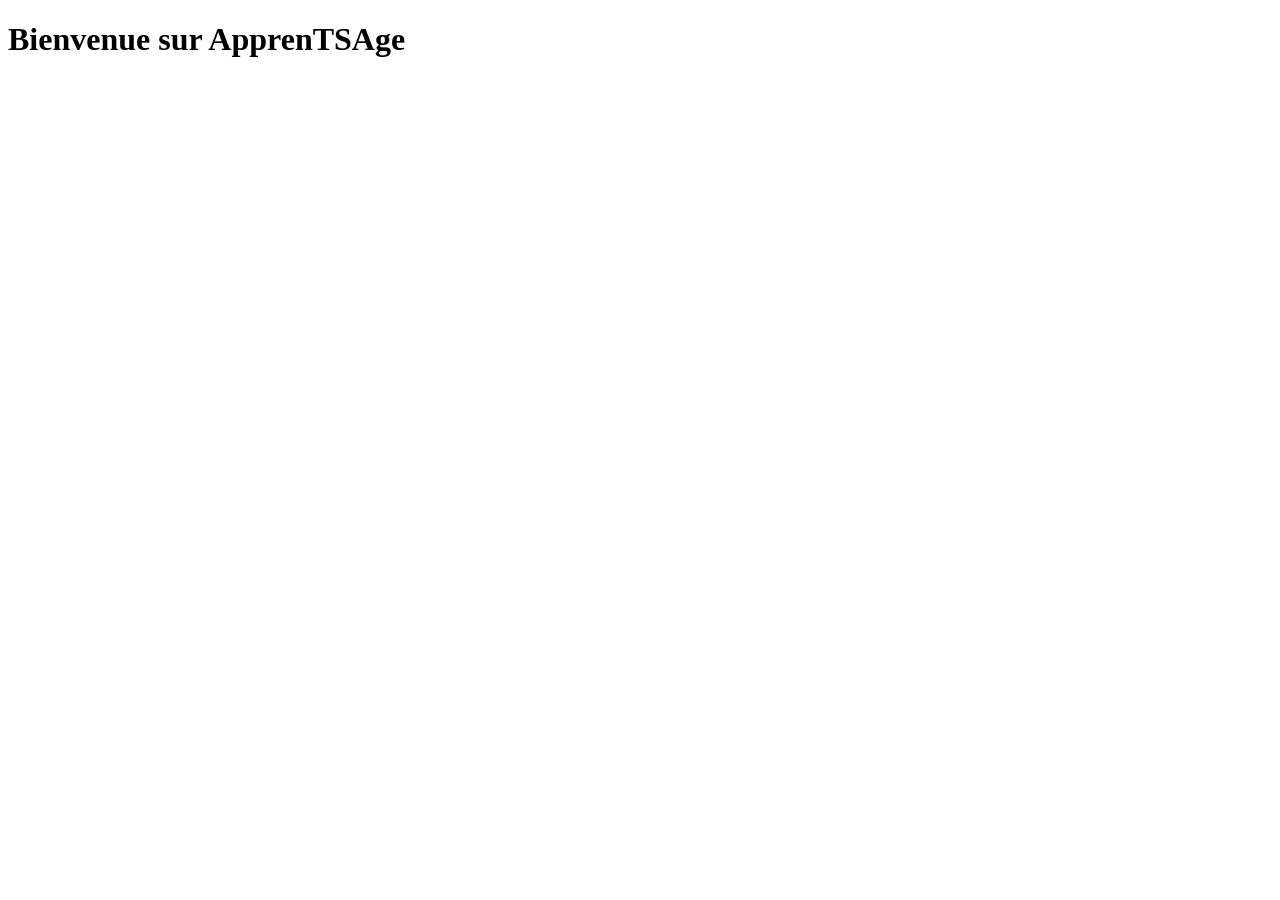
==== index.html @ b51915af "index" ====
<!DOCTYPE html>
<html lang="fr">
<head>
    <meta charset="UTF-8">
    <meta name="viewport" content="width=device-width, initial-scale=1.0">
    <title>ApprenTSAge</title>
</head>
<body>
    <h1>Bienvenue sur ApprenTSAge</h1>
</html>
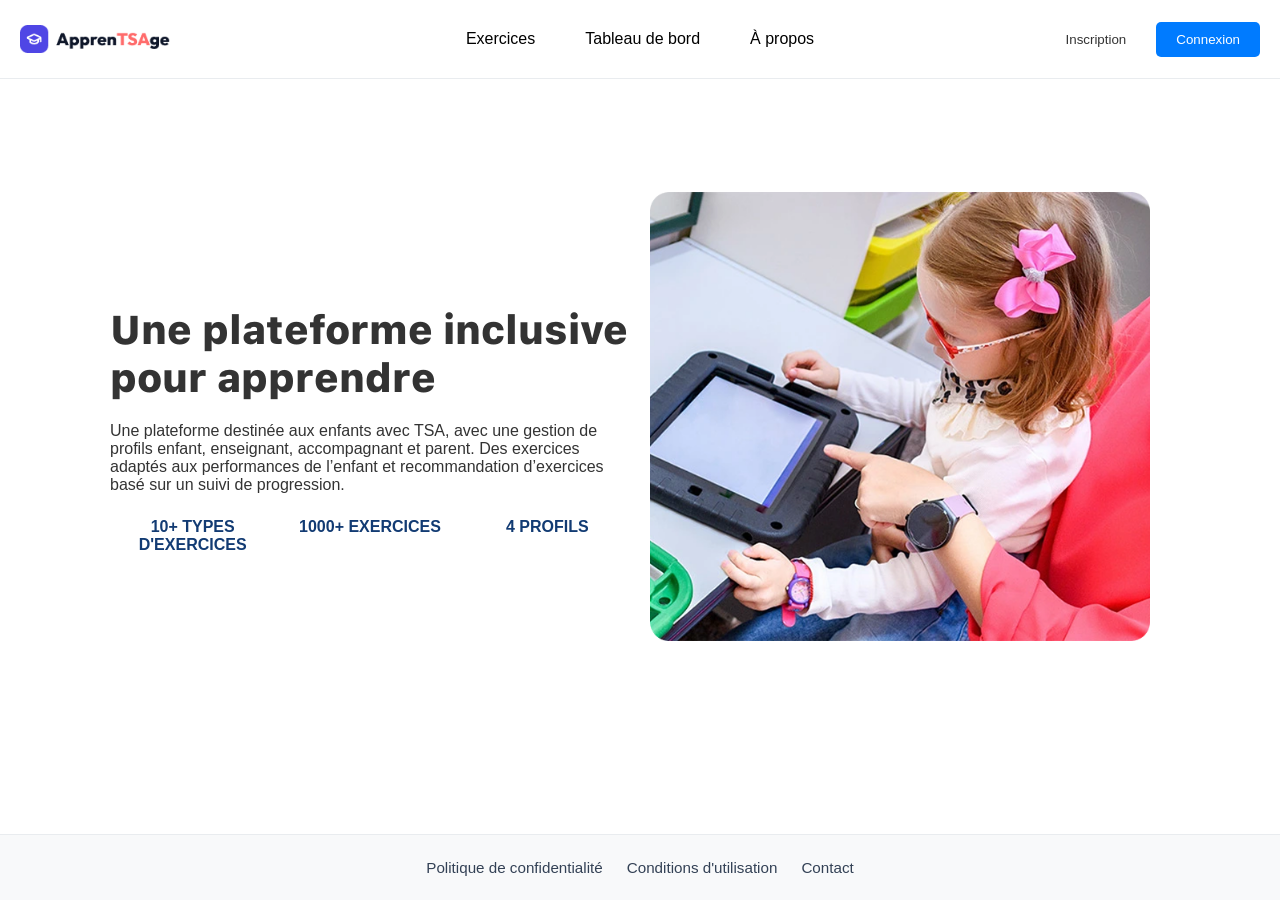
==== commit cfb9663b: "Add current version of the projet for clients tests" ====
--- a/index.html
+++ b/index.html
@@ -1,10 +1,30 @@
 <!DOCTYPE html>
 <html lang="fr">
-<head>
-    <meta charset="UTF-8">
-    <meta name="viewport" content="width=device-width, initial-scale=1.0">
-    <title>ApprenTSAge</title>
-</head>
-<body>
-    <h1>Bienvenue sur ApprenTSAge</h1>
+    <head>
+        <meta charset="UTF-8">
+        <meta name="viewport" content="width=device-width, initial-scale=1.0">
+        <title>ApprenTSAge</title>
+        <link rel="stylesheet" href="/stylesHeader.css">
+        <link rel="stylesheet" href="/stylesFooter.css">
+        <link rel="stylesheet" href="/stylesIndex.css">
+    </head>
+    <body>
+        <div id="site-header"></div>
+        <div id="hero">
+            <div id="heroLeft">
+                <h1>Une plateforme inclusive pour apprendre</h1>
+                <p>Une plateforme destinée aux enfants avec TSA, avec une gestion de profils enfant, enseignant, accompagnant et parent. Des exercices adaptés aux performances de l’enfant et recommandation d’exercices basé sur un suivi de progression.</p>
+                <div id="textPanels">
+                    <p>10+ TYPES D'EXERCICES</p>
+                    <p>1000+ EXERCICES</p>
+                    <p>4 PROFILS</p>
+                </div>
+            </div>
+            <div id="heroRight">
+                <img src="/img/hero-right.png" alt="Illustration de l'application">
+            </div>
+        </div>
+        <div id="site-footer"></div>
+        <script src="/components.js"></script>
+    </body>
 </html>
--- a/stylesHeader.css
+++ b/stylesHeader.css
@@ -0,0 +1,91 @@
+@font-face{
+    font-family: "Chalkboard";
+    src: url("fonts/Chalkboard-Regular.ttf");
+    font-weight: 100 900;
+}
+
+header {
+    background-color: #ffffff;
+    color: #333;
+    padding: 20px;
+    display: grid;
+    grid-template-columns: 1fr auto 1fr;
+    align-items: center;
+    border-bottom: 1px solid #e9ecef;
+}
+
+.headerLogo {
+    width: 150px;
+}
+
+.headerLogo img {
+    display: block;
+    width: 100%;
+    height: auto;
+}
+
+.headerButtons {
+    display: flex;
+    justify-content: center;
+    gap: 10px;
+}
+
+.headerUser {
+    display: flex;
+    justify-self: end;
+    align-items: center;
+    gap: 10px;
+}
+
+
+#loginButton {
+    background-color: #007bff;
+    color: #fff;
+    border: none;
+    padding: 10px 20px;
+    cursor: pointer;
+    border-radius: 5px;
+}
+
+#loginButton:hover {
+    background-color: #0056b3;
+}
+
+#logoutButton {
+    background-color: #007bff;
+    color: #fff;
+    border: none;
+    padding: 10px 20px;
+    cursor: pointer;
+    border-radius: 5px;
+}
+
+#logoutButton:hover {
+    background-color: #0056b3;
+}
+
+#registerButton {
+    background-color: #ffffff;
+    color: #333;
+    border: none;
+    padding: 10px 20px;
+    cursor: pointer;
+    border-radius: 5px;
+}
+
+#registerButton:hover {
+    background-color: #e9ecef;
+}
+
+.headerButtons button {
+    font-size: 16px;
+    padding: 10px 20px;
+    border-radius: 5px;
+    border: none;
+    cursor: pointer;
+    background-color: #ffffff;
+}
+
+.headerButtons button:hover {
+    background-color: #e9ecef;
+}
--- a/stylesFooter.css
+++ b/stylesFooter.css
@@ -0,0 +1,43 @@
+body {
+    min-height: 100vh;
+    display: flex;
+    flex-direction: column;
+    margin: 0;
+}
+
+#site-footer {
+    margin-top: auto;
+}
+
+footer {
+    background-color: #f8f9fa;
+    color: #334155;
+    padding: 24px max(20px, calc((100% - 1200px) / 2));
+    box-sizing: border-box;
+    border-top: 1px solid #e9ecef;
+}
+
+.footerContent {
+    display: flex;
+    justify-content: center;
+    align-items: center;
+}
+
+.footerLinks {
+    display: flex;
+    flex-wrap: wrap;
+    justify-content: center;
+    gap: 12px 24px;
+}
+
+.footerLinks a {
+    color: inherit;
+    font-size: 0.95rem;
+    text-decoration: none;
+}
+
+.footerLinks a:hover,
+.footerLinks a:focus-visible {
+    color: #007bff;
+    text-decoration: underline;
+}
--- a/stylesIndex.css
+++ b/stylesIndex.css
@@ -0,0 +1,81 @@
+@font-face{
+    font-family: "Chalkboard";
+    src: url("fonts/Chalkboard-Regular.ttf");
+    font-weight: 100 900;
+}
+
+@font-face{
+    font-family: "SF Pro Display";
+    src: url("fonts/SF-Pro-Display-Regular.otf");
+    font-weight: 100 900;
+}
+
+@font-face{
+    font-family: "SF Pro Heavy";
+    src: url("fonts/SF-Pro-Text-Heavy.otf");
+    font-weight: 100 900;
+}
+body {
+    margin: 0;
+    padding: 0;
+    font-family: "San Francisco Pro Display", Arial, sans-serif;
+    background-color: #ffffff;
+    color: #333;
+}
+
+
+#hero {
+    background-color: #ffffff;
+    padding: 100px max(20px, calc((100% - 1060px) / 2));
+    display: grid;
+    grid-template-columns: repeat(2, minmax(0, 1fr));
+    align-items: center;
+    gap: 20px;
+    min-height: 75vh;
+    box-sizing: border-box;
+}
+
+#heroLeft {
+    text-align: left;
+}
+
+#heroRight {
+    text-align: center;
+}
+
+#heroRight img {
+    display: block;
+    width: 100%;
+    max-width: 500px;
+    height: auto;
+    margin: 0;
+}
+
+h1 {
+    font-size: 2.5rem;
+    margin-bottom: 20px;
+    font-family: "SF Pro Heavy", Arial, sans-serif;
+}
+
+#textPanels {
+    display: grid;
+    grid-template-columns: repeat(3, minmax(0, 1fr));
+    gap: 12px;
+    margin-top: 24px;
+}
+
+#textPanels p {
+    margin: 0;
+    color: #123b73;
+    font-weight: 700;
+    text-align: center;
+}
+
+
+
+@media (max-width: 700px) {
+    #hero {
+        grid-template-columns: 1fr;
+        padding: 60px 20px;
+    }
+}
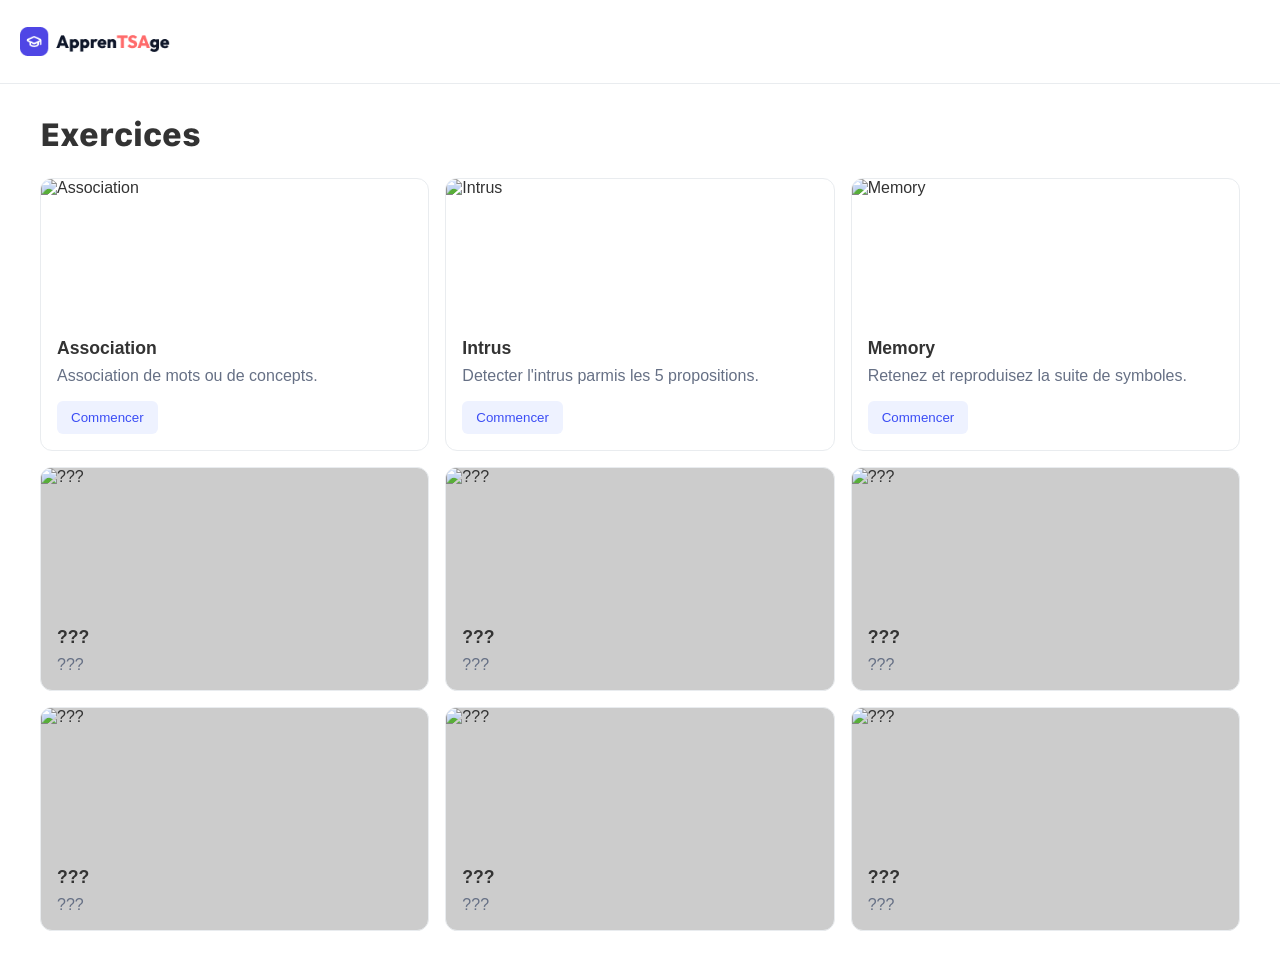
==== commit c3f909f2: "Simplification + responsive" ====
--- a/index.html
+++ b/index.html
@@ -5,26 +5,70 @@
         <meta name="viewport" content="width=device-width, initial-scale=1.0">
         <title>ApprenTSAge</title>
         <link rel="stylesheet" href="/stylesHeader.css">
-        <link rel="stylesheet" href="/stylesFooter.css">
-        <link rel="stylesheet" href="/stylesIndex.css">
+        <link rel="stylesheet" href="/stylesExosR.css">
+
     </head>
     <body>
         <div id="site-header"></div>
+        <div id="titre">
+            <h1>Exercices</h1>
+        </div>
         <div id="hero">
-            <div id="heroLeft">
-                <h1>Une plateforme inclusive pour apprendre</h1>
-                <p>Une plateforme destinée aux enfants avec TSA, avec une gestion de profils enfant, enseignant, accompagnant et parent. Des exercices adaptés aux performances de l’enfant et recommandation d’exercices basé sur un suivi de progression.</p>
-                <div id="textPanels">
-                    <p>10+ TYPES D'EXERCICES</p>
-                    <p>1000+ EXERCICES</p>
-                    <p>4 PROFILS</p>
-                </div>
+            <div id="exos1">
+                <img src="/img/exo1.png" alt="Association">
+                <h2>Association</h2>
+                <p>Association de mots ou de concepts.</p>
+                <button id="exos1B" onclick="location.href='/exercices/association/index.html'">Commencer</button>
             </div>
-            <div id="heroRight">
-                <img src="/img/hero-right.png" alt="Illustration de l'application">
+            <div id="exos2">
+                <img src="/img/exo2.png" alt="Intrus">
+                <h2>Intrus</h2>
+                <p>Detecter l'intrus parmis les 5 propositions.</p>
+                <button id="exos2B" onclick="location.href='/exercices/intrus/index.html'">Commencer</button>
+            </div>
+            <div id="exos3">
+                <img src="/img/exo3.png" alt="Memory">
+                <h2>Memory</h2>
+                <p>Retenez et reproduisez la suite de symboles.</p>
+                <button id="exos3B" onclick="location.href='/exercices/memory/index.html'">Commencer</button>
+            </div>
+            <div id="exosMiss">
+                <img src="/img/exo4.png" alt="???">
+                <h2>???</h2>
+                <p>???</p>
+                <button id="exosMissB" onclick="" hidden>Commencer</button>
+            </div>
+            <div id="exosMiss">
+                <img src="/img/exo5.png" alt="???">
+                <h2>???</h2>
+                <p>???</p>
+                <button id="exosMissB" onclick="" hidden>Commencer</button>
+            </div>
+            <div id="exosMiss">
+                <img src="/img/exo6.png" alt="???">
+                <h2>???</h2>
+                <p>???</p>
+                <button id="exosMissB" onclick="" hidden>Commencer</button>
+            </div>
+            <div id="exosMiss">
+                <img src="/img/exo7.png" alt="???">
+                <h2>???</h2>
+                <p>???</p>
+                <button id="exosMissB" onclick="" hidden>Commencer</button>
+            </div>
+            <div id="exosMiss">
+                <img src="/img/exo8.png" alt="???">
+                <h2>???</h2>
+                <p>???</p>
+                <button id="exosMissB" onclick="" hidden>Commencer</button>
+            </div>
+            <div id="exosMiss">
+                <img src="/img/exo9.png" alt="???">
+                <h2>???</h2>
+                <p>???</p>
+                <button id="exosMissB" onclick="" hidden>Commencer</button>
             </div>
         </div>
-        <div id="site-footer"></div>
         <script src="/components.js"></script>
     </body>
 </html>
--- a/stylesHeader.css
+++ b/stylesHeader.css
@@ -7,11 +7,21 @@
 header {
     background-color: #ffffff;
     color: #333;
-    padding: 20px;
+    min-height: 84px;
+    padding: 14px 20px;
     display: grid;
     grid-template-columns: 1fr auto 1fr;
     align-items: center;
     border-bottom: 1px solid #e9ecef;
+    box-sizing: border-box;
+}
+
+#headerMenu {
+    display: contents;
+}
+
+#menuButton {
+    display: none;
 }
 
 .headerLogo {
@@ -89,3 +99,122 @@
 .headerButtons button:hover {
     background-color: #e9ecef;
 }
+
+#logoMini {
+    display: none;
+}
+
+#logo {
+    display: block;
+    cursor: pointer;
+}
+
+@media (max-width: 700px) {
+    header {
+        position: relative;
+        z-index: 1000;
+        grid-template-columns: auto 1fr auto;
+        min-height: 68px;
+        padding: 10px 12px;
+        gap: 8px;
+    }
+
+    .headerLogo {
+        width: 48px;
+        grid-column: 1;
+    }
+
+    #logo {
+        display: none;
+    }
+
+    #logoMini {
+        display: block;
+        width: 48px;
+        height: 48px;
+    }
+
+    #menuButton {
+        display: flex;
+        grid-column: 3;
+        grid-row: 1;
+        width: 44px;
+        height: 44px;
+        padding: 10px;
+        flex-direction: column;
+        align-items: center;
+        justify-content: center;
+        gap: 5px;
+        border: 1px solid #e9ecef;
+        border-radius: 10px;
+        background: #fff;
+        cursor: pointer;
+    }
+
+    #menuButton span {
+        width: 20px;
+        height: 2px;
+        border-radius: 2px;
+        background: #333;
+        transition: transform 0.2s, opacity 0.2s;
+    }
+
+    #menuButton[aria-expanded="true"] span:nth-child(1) {
+        transform: translateY(7px) rotate(45deg);
+    }
+
+    #menuButton[aria-expanded="true"] span:nth-child(2) {
+        opacity: 0;
+    }
+
+    #menuButton[aria-expanded="true"] span:nth-child(3) {
+        transform: translateY(-7px) rotate(-45deg);
+    }
+
+    #headerMenu {
+        display: none;
+        position: absolute;
+        top: calc(100% + 8px);
+        left: 12px;
+        right: 12px;
+        z-index: 1001;
+        padding: 10px;
+        border: 1px solid #e9ecef;
+        border-radius: 12px;
+        background: #fff;
+        box-shadow: 0 12px 32px rgb(51 65 85 / 0.16);
+    }
+
+    #headerMenu.is-open {
+        display: grid;
+        gap: 8px;
+    }
+
+    .headerButtons,
+    .headerUser {
+        display: grid;
+        grid-template-columns: repeat(2, minmax(0, 1fr));
+        justify-content: stretch;
+        justify-self: stretch;
+        width: 100%;
+        margin: 0;
+        gap: 8px;
+    }
+
+    .headerButtons:empty {
+        display: none;
+    }
+
+    .headerButtons button,
+    .headerUser button {
+        width: 100%;
+        min-height: 44px;
+        padding: 10px;
+    }
+
+    .headerUser img,
+    .headerUser span {
+        grid-column: span 1;
+        justify-self: center;
+    }
+}
--- a/stylesExosR.css
+++ b/stylesExosR.css
@@ -0,0 +1,138 @@
+@font-face{
+    font-family: "Chalkboard";
+    src: url("fonts/Chalkboard-Regular.ttf");
+    font-weight: 100 900;
+}
+
+@font-face{
+    font-family: "SF Pro Display";
+    src: url("fonts/SF-Pro-Display-Regular.otf");
+    font-weight: 100 900;
+}
+
+@font-face{
+    font-family: "SF Pro Heavy";
+    src: url("fonts/SF-Pro-Text-Heavy.otf");
+    font-weight: 100 900;
+}
+body {
+    margin: 0;
+    padding: 0;
+    font-family: "San Francisco Pro Display", Arial, sans-serif;
+    background-color: #ffffff;
+    color: #333;
+}
+
+
+#hero {
+    background-color: #ffffff;
+    width: calc(100% - 40px);
+    max-width: 1200px;
+    margin: 0 auto 40px;
+    display: grid;
+    grid-template-columns: repeat(3, minmax(0, 1fr));
+    align-items: stretch;
+    gap: 16px;
+    box-sizing: border-box;
+}
+
+#hero > div {
+    display: flex;
+    min-width: 0;
+    flex-direction: column;
+    border: 1px solid #e9ecef;
+    border-radius: 12px;
+    overflow: hidden;
+}
+
+#hero > div img {
+    display: block;
+    width: 100%;
+    height: 145px;
+    object-fit: cover;
+}
+
+#hero > div h2 {
+    margin: 14px 16px 0;
+    font-size: 1.1rem;
+}
+
+#hero > div p {
+    margin: 8px 16px 16px;
+    color: #667085;
+}
+
+#hero > div button {
+    align-self: flex-start;
+    margin: auto 16px 16px;
+    padding: 9px 14px;
+    color: #3b4df5;
+    background: #eef2ff;
+    border: 0;
+    border-radius: 6px;
+    cursor: pointer;
+}
+
+#exosMiss {
+    background-color: #cccccc;
+}
+
+h1 {
+    font-size: 2.5rem;
+    margin-bottom: 20px;
+    font-family: "SF Pro Heavy", Arial, sans-serif;
+}
+
+#titre {
+    display: flex;
+    flex-wrap: wrap;
+    gap: 16px;
+    justify-content: space-between;
+    align-items: center;
+    width: calc(100% - 40px);
+    max-width: 1200px;
+    margin: 32px auto 24px;
+}
+
+#titre h1 {
+    margin: 0;
+    text-align: left;
+    font-size: 2rem;
+}
+
+#titre button {
+    margin-left: auto;
+}
+
+
+#allExos {
+    background-color: #ffffff;
+    color: #007bff;
+    border: 1px solid #007bff;
+    padding: 10px 20px;
+    cursor: pointer;
+    border-radius: 5px;
+}
+
+#allExos:hover{
+    background-color: #e9ecef;
+}
+
+
+
+
+@media (max-width: 900px) {
+    #hero {
+        grid-template-columns: repeat(2, minmax(0, 1fr));
+    }
+}
+
+@media (max-width: 600px) {
+    #hero {
+        grid-template-columns: 1fr;
+    }
+
+    #titre h1 {
+        font-size: 1.75rem;
+    }
+}
